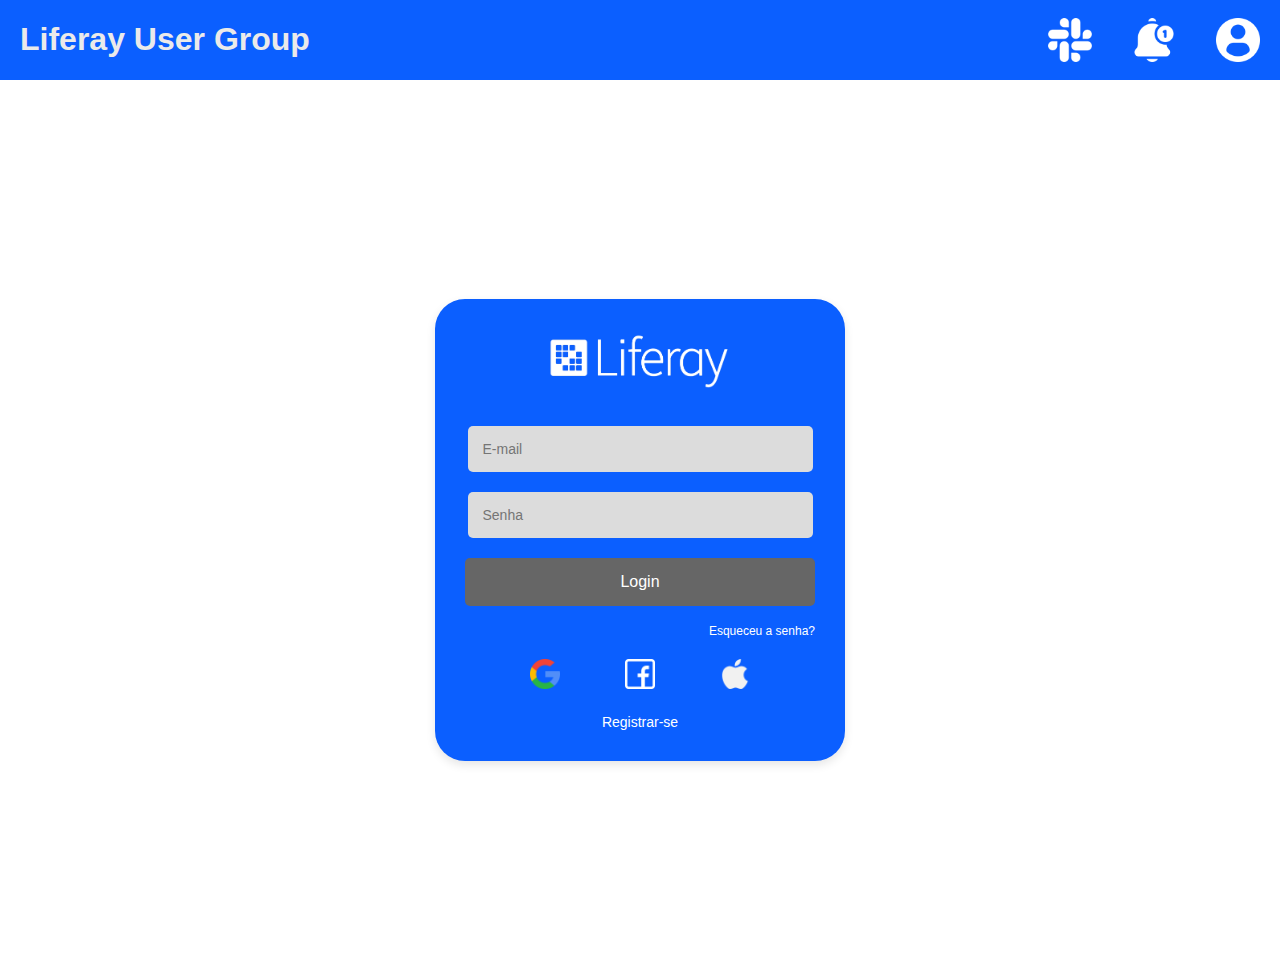
==== html/index.html @ 5e2b889b "first commit" ====
<!DOCTYPE html>
<html lang="en">
<head>
  <meta charset="UTF-8">
  <meta name="viewport" content="width=device-width, initial-scale=1.0">
  <link rel="stylesheet" href="../Styles/style.css">
  <title>Liferay User Group</title>
</head>  
<body>
  <header class="header">
    <h1>Liferay User Group</h1>
    <div class="icones">
      <img src="/img/image.webp" alt="">
      <img src="/img/notificacao.webp" alt="">
      <img src="/img/perfil.webp" alt="">
    </div>
  </header>
<main>
  <div class="login-container">
    <div class="login-box">
      <img src="/img/Liferay_Logo_No_Reg_White_Only-Digital.webp" alt="Liferay Logo" class="logo">
      
      <form>
        <input type="email" placeholder="E-mail" required>
        <input type="password" placeholder="Senha" required>
        <button type="submit">Login</button>
      </form>
      
      <div class="forgot-password">
        <a href="#">Esqueceu a senha?</a>
      </div>
      
      <div class="social-login">
        <ul><a href="https://myaccount.google.com/?hl=pt"><img src="/img/logoGoogle.png" alt="Google"></a></ul>
        <ul><a href="https://www.facebook.com/login/?locale=pt_BR"><img src="/img/logoFacebook.png" alt="Facebook"></a></ul>
        <ul><a href="https://www.icloud.com"><img src="/img/logoApple.png" alt="Apple"></a></ul>
      </div>
      
      <div class="register">
        <a href="#">Registrar-se</a>
      </div>
    </div>
  </div>
</main>
<script src="/JavaScript/javaScript.js"></script>
</body>
</html>
---- Styles/style.css ----
@import url(home.css);
@import url(global.css);
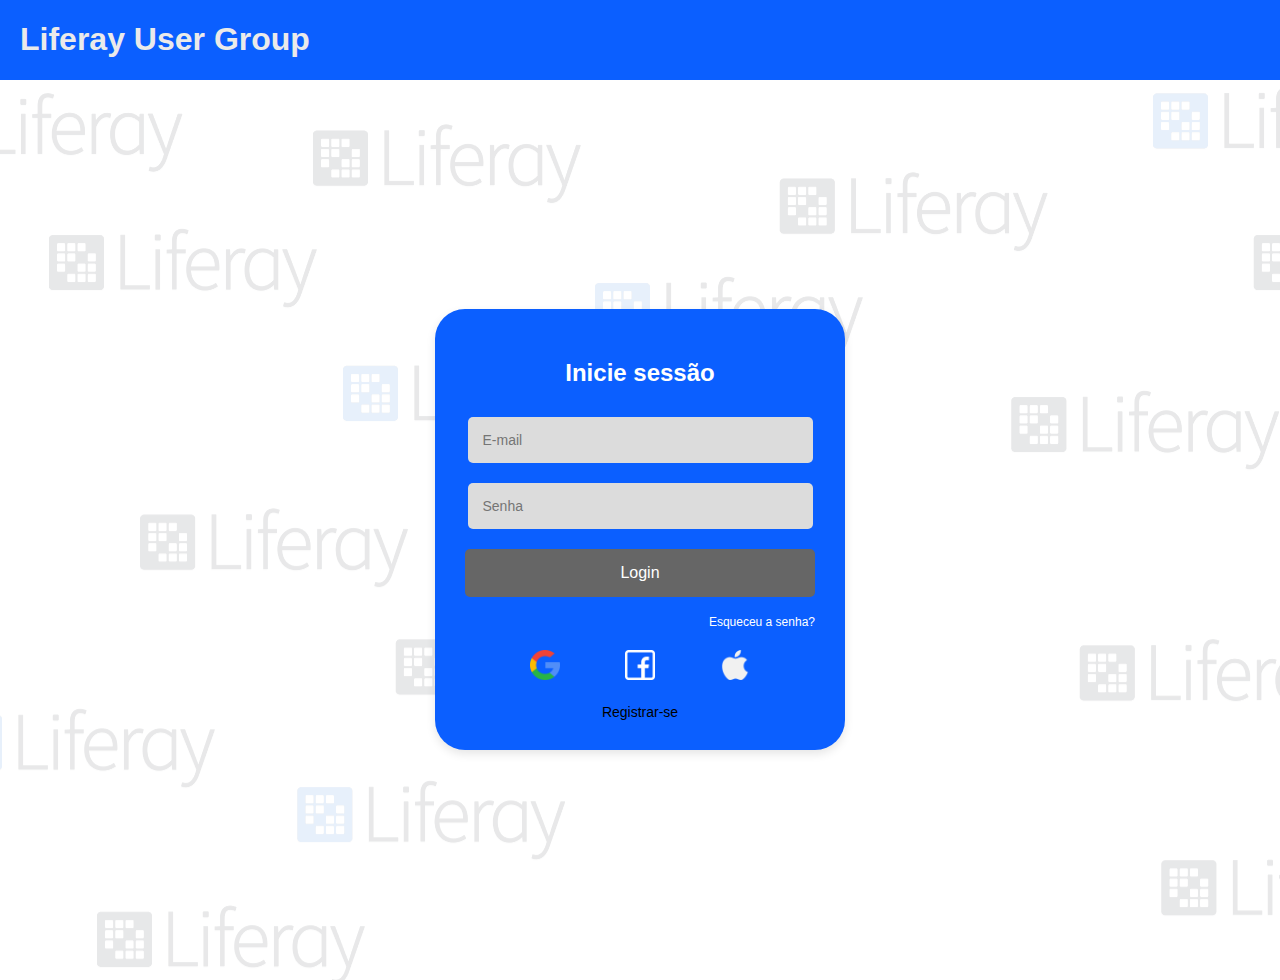
==== commit 6a2ef5c0: "login to index" ====
--- a/html/index.html
+++ b/html/index.html
@@ -1,28 +1,26 @@
 <!DOCTYPE html>
-<html lang="en">
+<html lang="pt-BR">
 <head>
   <meta charset="UTF-8">
   <meta name="viewport" content="width=device-width, initial-scale=1.0">
-  <link rel="stylesheet" href="../Styles/style.css">
-  <title>Liferay User Group</title>
+  <link rel="stylesheet" href="../Styles/login.css">
+  <link rel="shortcut icon" href="/img/favicon.png" type="image/x-icon">
+  <title>LUG - login</title>
 </head>  
 <body>
+  <main class="fundo-login"> 
   <header class="header">
     <h1>Liferay User Group</h1>
-    <div class="icones">
-      <img src="/img/image.webp" alt="">
-      <img src="/img/notificacao.webp" alt="">
-      <img src="/img/perfil.webp" alt="">
-    </div>
   </header>
 <main>
   <div class="login-container">
     <div class="login-box">
-      <img src="/img/Liferay_Logo_No_Reg_White_Only-Digital.webp" alt="Liferay Logo" class="logo">
+      <h2 class="login-titulo">Inicie sessão</h2>
       
-      <form>
-        <input type="email" placeholder="E-mail" required>
-        <input type="password" placeholder="Senha" required>
+      <form id="login-form">
+        <!--Lembrete: botar o required depois-->
+        <input type="email" placeholder="E-mail">
+        <input type="password" placeholder="Senha">
         <button type="submit">Login</button>
       </form>
       
@@ -31,17 +29,26 @@
       </div>
       
       <div class="social-login">
-        <ul><a href="https://myaccount.google.com/?hl=pt"><img src="/img/logoGoogle.png" alt="Google"></a></ul>
-        <ul><a href="https://www.facebook.com/login/?locale=pt_BR"><img src="/img/logoFacebook.png" alt="Facebook"></a></ul>
-        <ul><a href="https://www.icloud.com"><img src="/img/logoApple.png" alt="Apple"></a></ul>
+        <ul class="social-login-list">
+          <li class="social-login-item">
+            <a href="https://myaccount.google.com/?hl=pt"><img src="/img/login/logoGoogle.png" alt="Google"></a>
+          </li>
+          <li class="social-login-item">
+            <a href="https://www.facebook.com/login/?locale=pt_BR"><img src="/img/login/logoFacebook.png"     alt="Facebook"></a>
+          </li>
+          <li class="social-login-item">
+            <a href="https://www.icloud.com"><img src="/img/login/logoApple.png" alt="Apple"></a>
+          </li>
+        </ul>
       </div>
       
       <div class="register">
-        <a href="#">Registrar-se</a>
+        <a href="html/principal.html">Registrar-se</a>
       </div>
     </div>
   </div>
 </main>
-<script src="/JavaScript/javaScript.js"></script>
+<script src="../JS/script.js"></script>
+</main>
 </body>
 </html>--- a/Styles/login.css
+++ b/Styles/login.css
@@ -0,0 +1,95 @@
+@import "./global.css";
+@import "./header.css";
+
+/*Header*/
+.fundo-login{
+  background-image: url(../img/Screenshot_14.png);
+}
+
+/* Main (Login box)*/
+.login-container {
+  display: flex;
+  justify-content: center;
+  align-items: center;
+  height: 100vh;
+  width: 100%;
+}
+
+.login-box {
+  background-color: #0b5fff;
+  padding: 30px;
+  border-radius: 30px;
+  width: 350px;
+  text-align: center;
+  box-shadow: 0 4px 10px rgba(0, 0, 0, 0.1);
+}
+
+.login-titulo {
+  justify-self: center;
+  color: #ffffff;
+
+}
+
+form input[type="email"],
+form input[type="password"] {
+  width: 90%;
+  padding: 15px;
+  margin: 10px 0;
+  border: none;
+  border-radius: 5px;
+  background-color: #dcdcdc;
+  font-size: 14px;
+}
+
+form button {
+  width: 100%;
+  padding: 15px;
+  background-color: #666666;
+  color: white;
+  border: none;
+  border-radius: 5px;
+  cursor: pointer;
+  font-size: 16px;
+  margin: 10px 0;
+}
+
+form button:hover {
+  background-color: #555555;
+}
+
+.forgot-password {
+  text-align: right;
+  margin-top: 5px;
+}
+
+.forgot-password a {
+  color: white;
+  font-size: 12px;
+  text-decoration: none;
+}
+
+.social-login-list {
+  display: flex;
+  justify-content: space-evenly;
+  align-items: center;
+  margin: 20px 0;
+}
+
+.social-login-item {
+  align-items: center;
+  list-style-type: none;
+  padding: 0;
+  margin: 0;
+}
+
+.social-login ul a img {
+  width: 30px;
+  height: auto;
+}
+
+.register {
+  margin-top: 20px;
+  color: white;
+  text-decoration: none;
+  font-size: 14px;
+}
